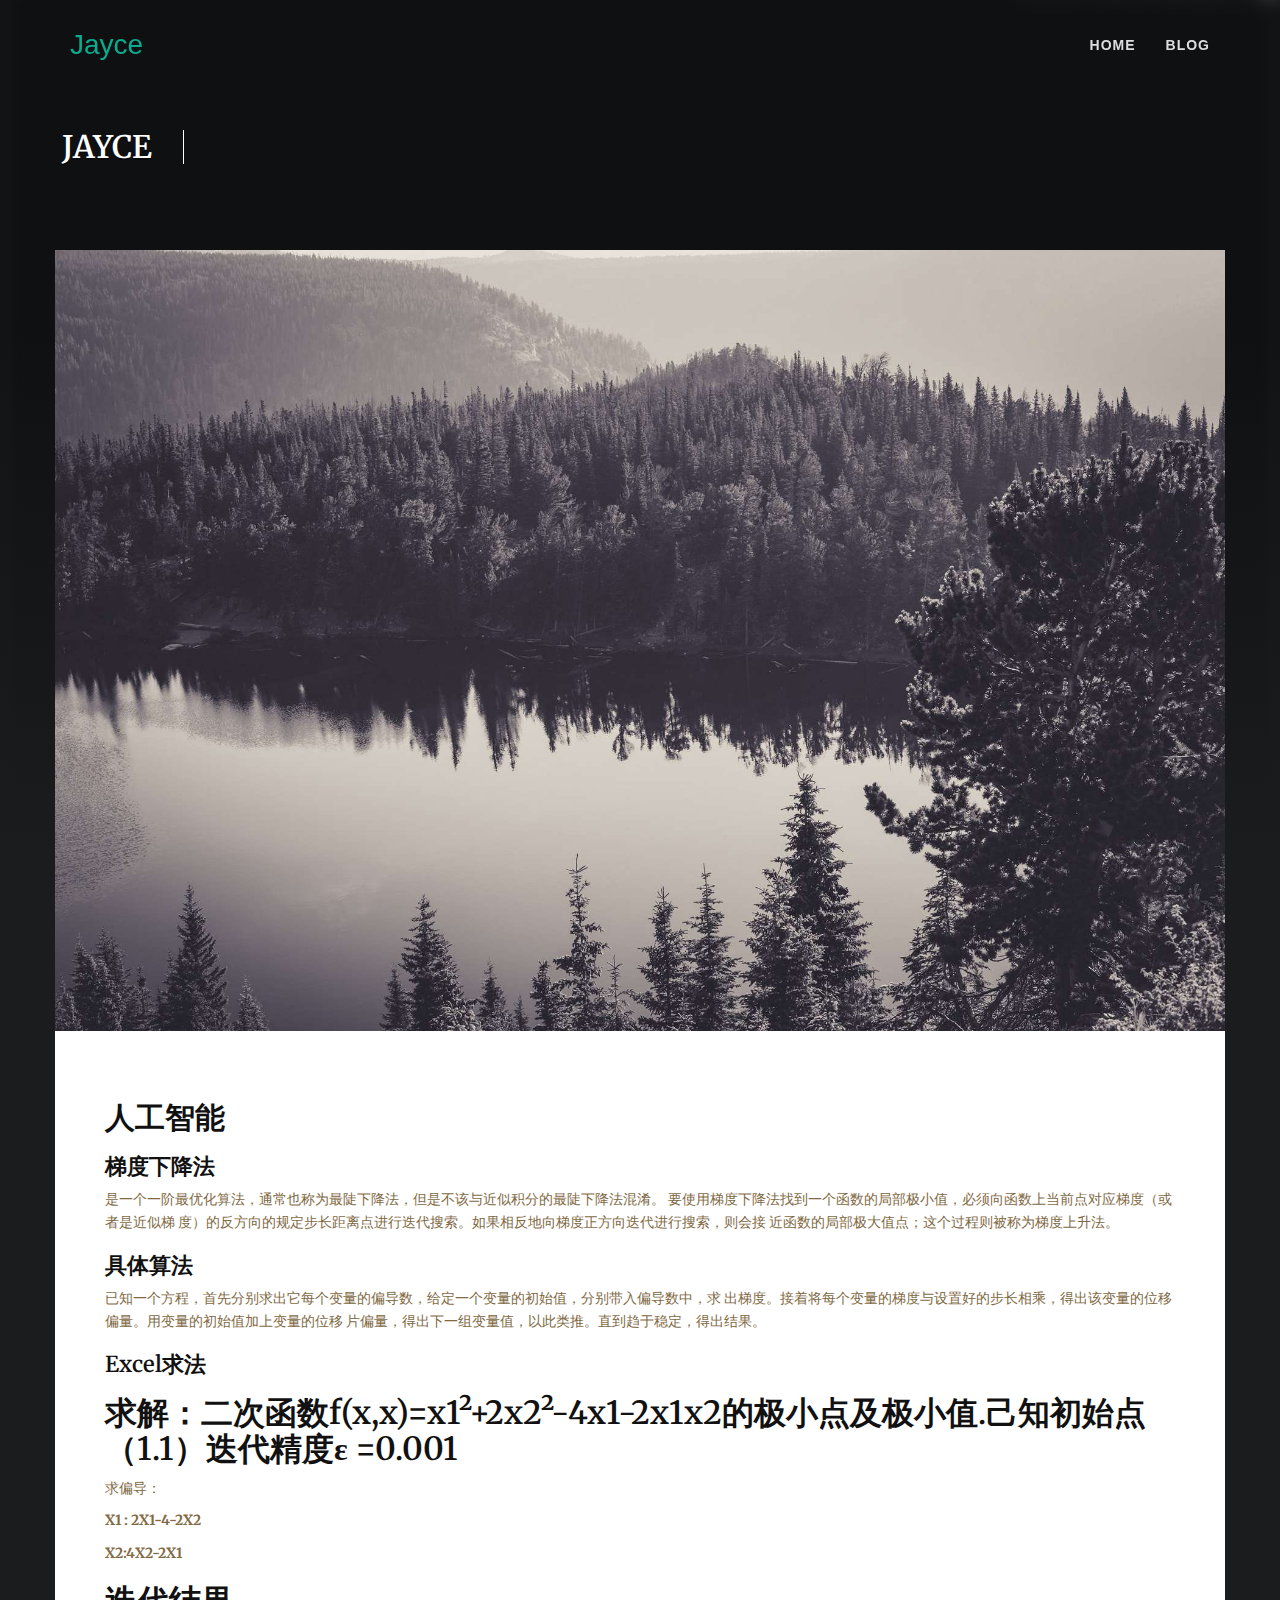
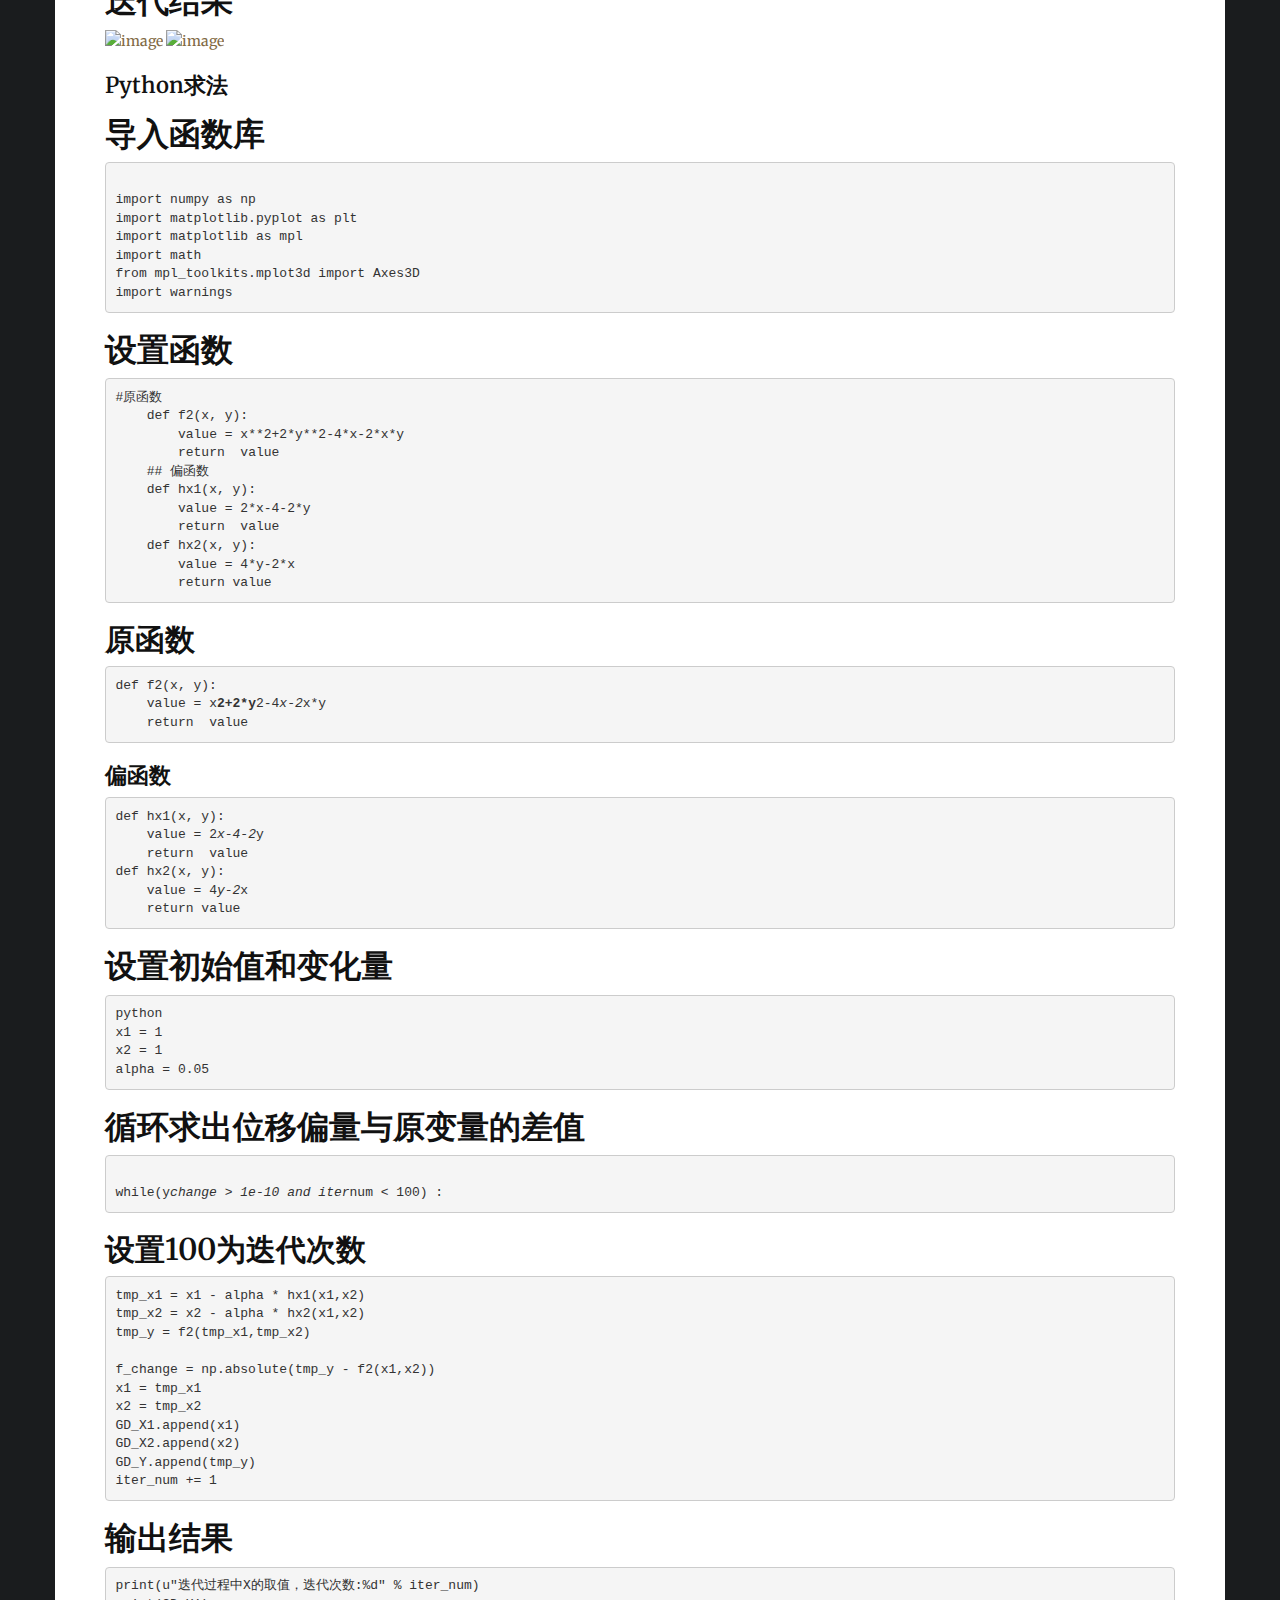
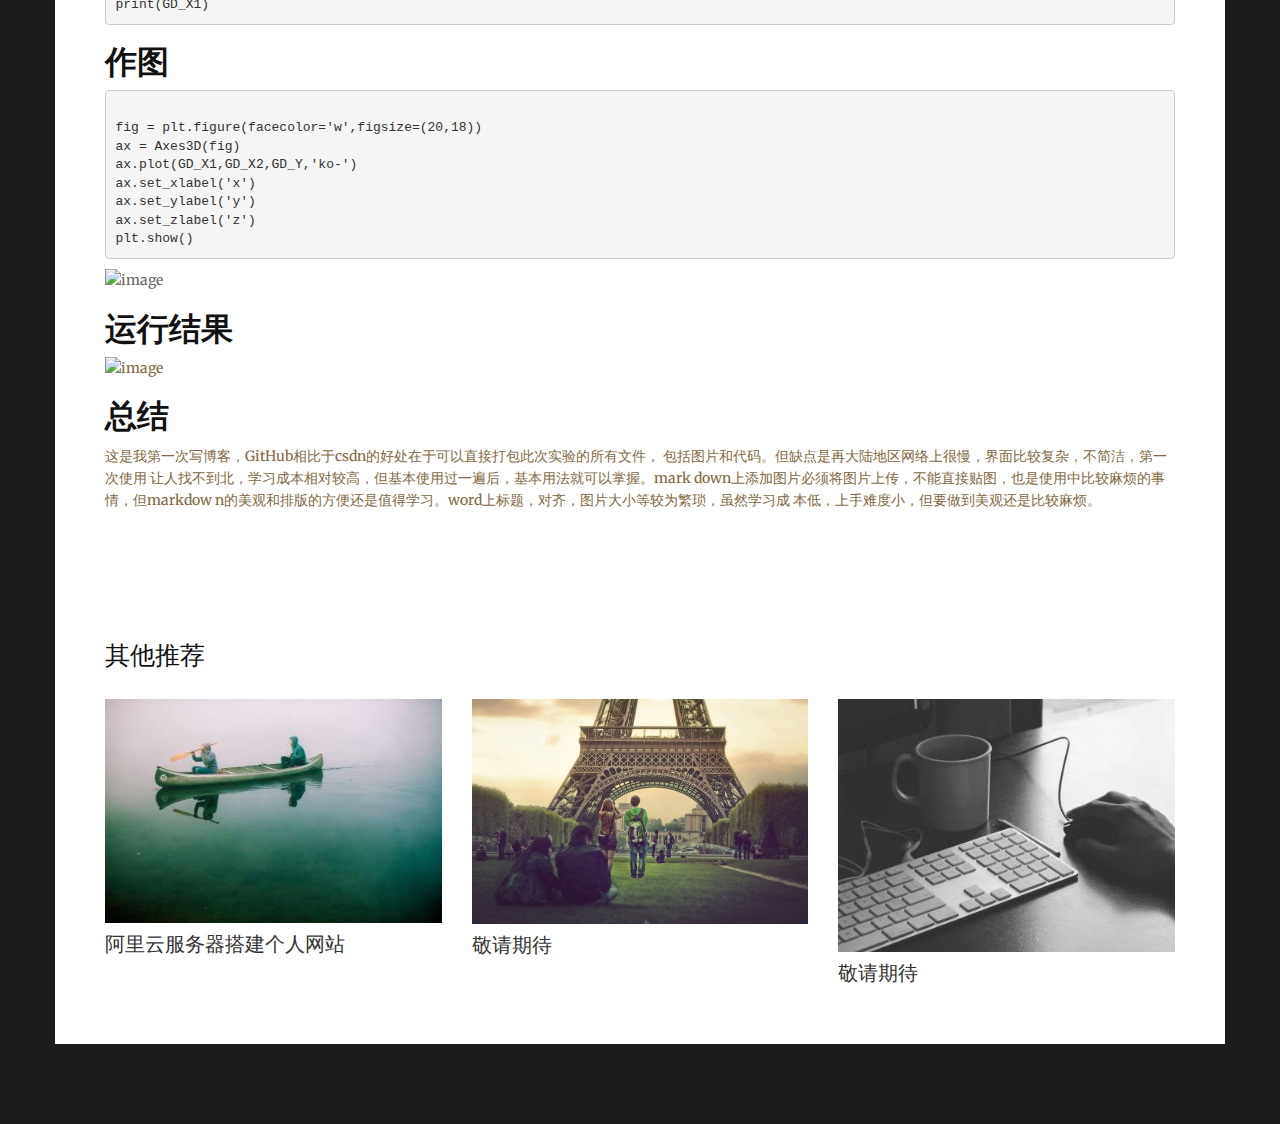
==== AIweek6.html @ 43f6f94f "web" ====
<html>
<head>
  <!-- META DATA -->
	<meta charset="utf-8" />
    <meta http-equiv="X-UA-Compatible" content="IE=edge" />
    <meta name="viewport" content="width=device-width, initial-scale=1" />
    <meta name="description" content="Free Bootstrap Themes by HTML5XCSS3 dot com - Free Responsive Html5 Templates">
    <meta name="author" content="#">

	<title>Jayce</title>
  
	<!-- Bootstrap Core CSS -->
    <link rel="stylesheet" href="css/bootstrap.min.css"  type="text/css">
	
	<!-- Owl Carousel Assets -->
    <link href="owl-carousel/owl.carousel.css" rel="stylesheet">
    <!-- <link href="owl-carousel/owl.theme.css" rel="stylesheet"> -->
	
	<!-- Custom CSS -->
    <link rel="stylesheet" href="css/style.css">
	
	<!-- Custom Fonts -->
    <link rel="stylesheet" href="font-awesome-4.4.0/css/font-awesome.min.css"  type="text/css">
	<link href='http://fonts.googleapis.com/css?family=Asap:400,700' rel='stylesheet' type='text/css'>
	
	<!-- HTML5 Shim and Respond.js IE8 support of HTML5 elements and media queries -->
    <!-- WARNING: Respond.js doesn't work if you view the page via file:// -->
    <!--[if lt IE 9]>
        <script src="js/html5shiv.js"></script>
        <script src="js/respond.min.js"></script>
    <![endif]-->
	
</head>

<body class="sub-page">	
	<!-- /////////////////////////////////////////Navigation -->
    <nav class="navbar navbar-default navbar-fixed-top">
        <div class="container">
            <!-- Brand and toggle get grouped for better mobile display -->
            <div class="navbar-header page-scroll">
                <button type="button" class="navbar-toggle" data-toggle="collapse" data-target="#bs-example-navbar-collapse-1">
                    <span class="sr-only">Toggle navigation</span>
                    <span class="icon-bar"></span>
                    <span class="icon-bar"></span>
                    <span class="icon-bar"></span>
                </button>
                <a class="navbar-brand page-scroll" href="index.html">Jayce</a>
            </div>

            <!-- Collect the nav links, forms, and other content for toggling -->
            <div class="collapse navbar-collapse" id="bs-example-navbar-collapse-1">
                <ul class="nav navbar-nav navbar-right">
                    <li>
                        <a class="page-scroll" href="index.html">Home</a>
                    </li>
					<li>
                        <a class="page-scroll" href="archive.html">Blog</a>
                    </li>
                    <!-- <li>
                        <a class="page-scroll" href="single.html">About</a>
                    </li> -->
                </ul>
            </div>
            <!-- /.navbar-collapse -->
        </div>
        <!-- /.container-fluid -->
    </nav>
	<!-- Navigation -->
	
	<!-- Background Gradients-->
	<div  class="site-gradients">
		<div class="site-gradients-media">
			<figure>
                <img src="Another%20Yosemite%20short%20movie%20project%20%E2%80%93%20Modern_files/PcLGXNjMTdiFVKTrElCl__DSC2245.jpg" 
                alt="PcLGXNjMTdiFVKTrElCl__DSC2245" srcset="https://themedemos.webmandesign.eu/modern/wp-content/uploads/sites/8/2014/11/PcLGXNjMTdiFVKTrElCl__DSC2245.jpg 
                1920w, https://themedemos.webmandesign.eu/modern/wp-content/uploads/sites/8/2014/11/PcLGXNjMTdiFVKTrElCl__DSC2245-420x280.jpg 420w,
                 https://themedemos.webmandesign.eu/modern/wp-content/uploads/sites/8/2014/11/PcLGXNjMTdiFVKTrElCl__DSC2245-744x497.jpg 744w, 
                 https://themedemos.webmandesign.eu/modern/wp-content/uploads/sites/8/2014/11/PcLGXNjMTdiFVKTrElCl__DSC2245-1200x801.jpg 1200w" 
                 sizes="(max-width: 1617px) 100vw, 1617px" height="1080" width="1617">
			</figure>
		</div>
	</div>

	<header class="container">
		<div class="site-branding">
			<h1 class="site-title">
				<a href="index.html">
					<span>Jayce</span>
				</a>
			</h1>
			<!-- <h2 class="site-description">Welcome to Us !</h2> -->
		</div>
		<!-- <div class="social-links">
			<ul class="list-inline">
				<li><a href="#"><i class="fa fa-facebook"></i></a>
				<li><a href="#"><i class="fa fa-twitter"></i></a>
				<li><a href="#"><i class="fa fa-google-plus"></i></a>
				<li><a href="#"><i class="fa fa-vimeo"></i></a>
				<li><a href="#"><i class="fa fa-rss"></i></a>
			</ul>
		</div> -->
	</header>
	
	<!-- /////////////////////////////////////////Content -->
	<div id="page-content" class="single-page">
		<div class="container">
			<div class="row">
				<div id="main-content">
					<article>
						<img src="images/banner1.jpg" />
						<div class="art-content">
							<h1>人工智能</h1>

<h2>梯度下降法</h2>

<p>是一个一阶最优化算法，通常也称为最陡下降法，但是不该与近似积分的最陡下降法混淆。
     要使用梯度下降法找到一个函数的局部极小值，必须向函数上当前点对应梯度（或者是近似梯
     度）的反方向的规定步长距离点进行迭代搜索。如果相反地向梯度正方向迭代进行搜索，则会接
     近函数的局部极大值点；这个过程则被称为梯度上升法。</p>

<h2>具体算法</h2>

<p>已知一个方程，首先分别求出它每个变量的偏导数，给定一个变量的初始值，分别带入偏导数中，求
    出梯度。接着将每个变量的梯度与设置好的步长相乘，得出该变量的位移偏量。用变量的初始值加上变量的位移
    片偏量，得出下一组变量值，以此类推。直到趋于稳定，得出结果。</p>

<h2>Excel求法</h2>

<h3>求解：二次函数f(x,x)=x1²+2x2²-4x1-2x1x2的极小点及极小值.己知初始点（1.1）迭代精度ε =0.001</h3>

<p>求偏导：</p>

<p><strong>X1  :  2X1-4-2X2</strong></p>

<p><strong>X2:4X2-2X1</strong></p>

<h3>迭代结果</h3>

<p><img alt="image" src="E:\OneDrive - mails.cqjtu.edu.cn\AllCode\web\939_mbts_12_berg\blogpic\excel1.png"/>
<img alt="image" src="E:\OneDrive - mails.cqjtu.edu.cn\AllCode\web\939_mbts_12_berg\blogpic\excel2.png"/></p>

<h2>Python求法</h2>

<h3>导入函数库</h3>

<pre><code>
import numpy as np
import matplotlib.pyplot as plt
import matplotlib as mpl
import math
from mpl_toolkits.mplot3d import Axes3D
import warnings
</code></pre>

<h3>设置函数</h3>

<pre><code>#原函数
    def f2(x, y):
        value = x**2+2*y**2-4*x-2*x*y
        return  value
    ## 偏函数
    def hx1(x, y):
        value = 2*x-4-2*y
        return  value
    def hx2(x, y):
        value = 4*y-2*x
        return value</code></pre>

<h1>原函数</h1>

<pre><code>def f2(x, y):
    value = x<strong>2+2*y</strong>2-4<em>x-2</em>x*y
    return  value</code></pre>

<h2>偏函数</h2>

<pre><code>def hx1(x, y):
    value = 2<em>x-4-2</em>y
    return  value
def hx2(x, y):
    value = 4<em>y-2</em>x
    return value
</code></pre>

<h3>设置初始值和变化量</h3>

<pre><code>python
x1 = 1
x2 = 1
alpha = 0.05
</code></pre>

<h3>循环求出位移偏量与原变量的差值</h3>

<pre><code>
while(y<em>change &gt; 1e-10 and iter</em>num &lt; 100) :
</code></pre>

<h1>设置100为迭代次数</h1>

<pre><code>tmp_x1 = x1 - alpha * hx1(x1,x2)
tmp_x2 = x2 - alpha * hx2(x1,x2)
tmp_y = f2(tmp_x1,tmp_x2)

f_change = np.absolute(tmp_y - f2(x1,x2))
x1 = tmp_x1
x2 = tmp_x2
GD_X1.append(x1)
GD_X2.append(x2)
GD_Y.append(tmp_y)
iter_num += 1</code></pre>


<h3>输出结果</h3>


<pre><code>print(u&quot;迭代过程中X的取值，迭代次数:%d&quot; % iter_num)
print(GD_X1) 
</code></pre>

<h3>作图</h3>

<pre><code>
fig = plt.figure(facecolor=&#39;w&#39;,figsize=(20,18))
ax = Axes3D(fig)
ax.plot(GD_X1,GD_X2,GD_Y,&#39;ko-&#39;)
ax.set_xlabel(&#39;x&#39;)
ax.set_ylabel(&#39;y&#39;)
ax.set_zlabel(&#39;z&#39;)
plt.show()
</code></pre>
<img alt="image" src="E:\OneDrive - mails.cqjtu.edu.cn\AllCode\web\939_mbts_12_berg\blogpic\图.png"/></p>

<h3>运行结果</h3>

<p><img alt="image" src="E:\OneDrive - mails.cqjtu.edu.cn\AllCode\web\939_mbts_12_berg\blogpic\运行结果.png"/></p>

<h3>总结</h3>

<p>这是我第一次写博客，GitHub相比于csdn的好处在于可以直接打包此次实验的所有文件，
    包括图片和代码。但缺点是再大陆地区网络上很慢，界面比较复杂，不简洁，第一次使用
    让人找不到北，学习成本相对较高，但基本使用过一遍后，基本用法就可以掌握。mark
    down上添加图片必须将图片上传，不能直接贴图，也是使用中比较麻烦的事情，但markdow
    n的美观和排版的方便还是值得学习。word上标题，对齐，图片大小等较为繁琐，虽然学习成
    本低，上手难度小，但要做到美观还是比较麻烦。</p>
						</div>
					</article>

					<div class="widget wid-related">
						<div class="heading"><h4>其他推荐</h4></div>
						<div class="content">
							<div class="row">
								<div class="col-md-4">
									<div class="wrap-col">
										<a href="#"><img src="images/3.jpg" /></a>
										<h4><a href="Aliyun.html">阿里云服务器搭建个人网站</a></h4>
									</div>
								</div>
								<div class="col-md-4">
									<div class="wrap-col">
										<a href="#"><img src="images/8.jpg" /></a>
										<h4><a href="#">敬请期待</a></h4>
									</div>
								</div>
								<div class="col-md-4">
									<div class="wrap-col">
										<a href="#"><img src="images/6.jpg" /></a>
										<h4><a href="#">敬请期待</a></h4>
									</div>
								</div>
							</div>
						</div>
					</div>
				</div>
			</div>
		</div>
		
	</div>


	<!-- jQuery -->
	<script type="text/javascript" src="js/jquery-2.1.1.js"></script>
	<script type="text/javascript" src="js/bootstrap.min.js"></script>
	
	<!-- Custom Theme JavaScript -->
	<script src="js/agency.js"></script>

	<!-- Plugin JavaScript -->
	<script src="js/jquery.easing.min.js"></script>
	<script src="js/classie.js"></script>
	<script src="js/cbpAnimatedHeader.js"></script>
	
</body>
</html>
---- css/style.css ----
/* ==== Google font ==== */
@import url(https://fonts.googleapis.com/css?family=Merriweather);
@import url(https://fonts.googleapis.com/css?family=Open+Sans);

/* ---------------------------------------------------------------------------- */
/* ------------------------------------Html-Body------------------------------- */
/* ---------------------------------------------------------------------------- */
body {font-family: 'Merriweather', serif;color: #666;background: #1A1C1E;font-size: 14px;line-height: 1.6em;font-weight: 400;position: relative;}
html, body {width:100%; padding:0; margin:0;}

::-moz-selection{background:#000;color:#fff;text-shadow:none}
::selection{background:#000;color:#fff;text-shadow:none}
/* ---------------------------------------------------------------------------- */
/* ---------------------------------------------------------------------------- */
/* ---------------------------------------------------------------------------- */
html { -webkit-text-size-adjust: none;}
.video embed,.video object,.video iframe { width: 100%;  height: auto;}
img{max-width:100%;	height: auto;width: auto\9; /* ie8 */}
figure { margin: 0; }

h1 {font-size: 38px;}
h2 {font-size: 36px;}
h3 {font-size: 32px;}
h4 {font-size: 28px;}
h5 {font-size: 24px;}
h6 {font-size: 20px;}

h1,h2,h3,h4,h5,h6 {font-weight: 600;color: #111;}

p { color:#816943;}

a {
   color: #333;
   -webkit-transition: all .2s ease-in-out;
   -moz-transition: all .2s ease-in-out;
   transition: all .2s ease-in-out;
}

a:hover,
a:focus {text-decoration: underline;color: #333;}

input:not([type]), input[type="color"], input[type="email"], input[type="number"], input[type="password"], input[type="tel"], input[type="url"], input[type="text"], input[type="search"], textarea, .form-control, select {
    border: 2px solid #E7E7E7;
    border-radius: 0 0 0 0;
    box-shadow: none;
    color: #999999;
    display: block;
    font-size: 14px;
    font-weight: normal;
    height: 40px;
    line-height: 1.2;
    margin: 10px 0;
    outline: medium none;
    padding: 5px 10px 0;
    transition: border-color 0.2s ease-in-out 0s, color 0.2s ease-in-out 0s;
    width: 100%;
	background-color: transparent;
    border: 2px solid #444444;
}

.f-right{float: right;}
.f-left{float: left;}
.t-center{text-align: center; margin: 0 auto;}
.t-right{text-align: right;}
.t-left{text-align: left;}

.post{}
.post:after, .post:before, article:after, article:before, section:after, section:before{clear: both; content: '\0020'; display: block; visibility: hidden; width: 0; height: 0;}

.clear{content: "\0020"; display: block; height: 0; clear: both; visibility: hidden; }
.clearfix:after, .clearfix:before{clear: both; content: '\0020'; display: block; visibility: hidden; width: 0; height: 0;}
.copyrights{
	text-indent:-9999px;
	height:0;
	line-height:0;
	font-size:0;
	overflow:hidden;
}
.no-gutter > [class*=col-] {
    padding-right: 0;
    padding-left: 0;
}

.text-primary {
    color: #0AAC8E;
}

hr{max-width: 50px;
    border-color: #0AAC8E;
    border-width: 5px;}

/* ---------------------------------------------------------------------------- */
/* ----------------------------------Navbar------------------------------------ */
/* ---------------------------------------------------------------------------- */
.navbar-default .navbar-nav > .active > a, .navbar-default .navbar-nav > .active > a:hover, .navbar-default .navbar-nav > .active > a:focus{background: none;}
.navbar-default {border-color: transparent;background-color: #222;}
.navbar-default .navbar-brand {font-family: Helvetica,Arial,cursive;color: #0AAC8E;}
.navbar-default .navbar-brand:hover,
.navbar-default .navbar-brand:focus,
.navbar-default .navbar-brand:active,
.navbar-default .navbar-brand.active {color: #fec503;}

.navbar-default .navbar-collapse {border-color: rgba(255,255,255,.02);}

.navbar-default .navbar-toggle {border: none;background-color: #0AAC8E;}
.navbar-default .navbar-toggle span.icon-bar{background-color: #fff;}
.navbar-default .navbar-toggle:hover,
.navbar-default .navbar-toggle:focus {background-color: #0AAC8E;}

.navbar-default .nav li a {text-transform: uppercase;font-family: Helvetica,Arial,sans-serif;font-weight: bold;letter-spacing: 1px;color: #ddd;}
.navbar-default .nav li a:hover,
.navbar-default .nav li a:focus {outline: 0;color: #fff;}

.navbar-default .navbar-nav>.active>a {border-radius: 0;color: #ddd;background: none;}
.navbar-default .navbar-nav>.active>a:hover,
.navbar-default .navbar-nav>.active>a:focus {}

@media(min-width:768px) {
    .navbar-default {
        padding: 20px 0;
        border: 0;
        background-color: transparent;
        -webkit-transition: padding .3s;
        -moz-transition: padding .3s;
        transition: padding .3s;
    }

    .navbar-default .navbar-brand {
        font-size: 2em;
        -webkit-transition: all .3s;
        -moz-transition: all .3s;
        transition: all .3s;
    }
    .navbar-default.navbar-shrink {
        padding: 0;
        background-color: rgba(0, 0, 0, 0.9);
    }
	
	.navbar-default.navbar-shrink .nav li a{color: #ddd;}
	.navbar-default.navbar-shrink .nav li a:hover,
	.navbar-default.navbar-shrink .nav li a:focus
	{color: #fff;}
	
    .navbar-default.navbar-shrink .navbar-brand {
        font-size: 1.5em;
    }
}

/* Carousel Styles */
.carousel-inner {position: relative;z-index: -1;}
.carousel-inner::before{background: rgba(0, 0, 0, 0.6) linear-gradient(transparent, #1a1c1e) repeat scroll 0 0;bottom: 0;content: "";display: block;height: 100%;left: 0;position: absolute;width: 100%;z-index: 10;}
.carousel-inner img {width: 100%;}

.carousel-control {width: 0;}
.carousel-control.left,
.carousel-control.right {opacity: 1;filter: alpha(opacity=100);background-image: none;background-repeat: no-repeat;text-shadow: none;}
.carousel-control .glyphicon-chevron-left, 
.carousel-control .glyphicon-chevron-right, 
.carousel-control .icon-prev, 
.carousel-control .icon-next {position: absolute;top: 45%;z-index: 5;display: inline-block;}
.carousel-control .glyphicon-chevron-left,
.carousel-control .icon-prev {left: 30px;}
.carousel-control .glyphicon-chevron-right,
.carousel-control .icon-next {right: 30px;}
.carousel-control.left span:hover,
.carousel-control.right span:hover {opacity: .7;filter: alpha(opacity=70);}


.carousel-inner > .item {margin-left:0;margin-top:0;margin-bottom:0;padding-left: 0;width: 100%;height: auto;}
.carousel-inner > .item > img,
.carousel-inner > .item > a > img {display: block;max-width: 100%;height: auto;margin-left:0;padding-left: 0;}

/* Carousel Header Styles */
.header-text {position: absolute;top: 25%;left: 8%;right: auto;width: 85%;color: #fff;z-index: 9999;border-bottom: 2px solid #fff;padding-bottom: 60px;}
.header-text h1{margin-top: 0;margin-bottom: 0;text-transform: uppercase;font-weight: 700;color: #fff;font-size: 65px;}
.header-text hr{margin: 30px auto;}
.header-text p{ margin-bottom: 50px;font-size: 18px;font-weight: 300;color: rgba(255,255,255,.7);}
.header-text .btn-primary{background-color: #0AAC8E;border:none;padding: 10px 20px;}


/* ---------------------------------------------------------------------------- */
/* ----------------------------------Header------------------------------------ */
/* ---------------------------------------------------------------------------- */	
.sub-page header{min-height: 250px;padding: 130px 7px 0;}
.index-page header{margin-top: -220px;margin-bottom: 250px;}
@media(max-width:767px){
	.index-page header{margin-top: 130px;margin-bottom: 0px;}
}
.site-branding {
    display: inline-block;
    float: left;
    margin: 0;
}
h2.site-description {
    margin: 7px;
    padding-left: 1.2em;
	font-size: 14px;
	font-weight: 300;
}
.site-title, .site-description {
    display: inline-block;
    margin: 0;
    vertical-align: top;
	text-shadow: 0 2px 0 rgba(0, 0, 0, 0.4);
	color: #fff;
}
h1.site-title{font-size: 31px;text-transform: uppercase;color: #fff;border-right: 1px solid #fff;padding-right: 1em;}
h1.site-title a{color: #fff;margin: 0;}
h1.site-title a:hover {text-decoration: none;}

.social-links{float: right;}
.social-links i.fa{color: #fff;text-shadow: 0 2px 0 rgba(0, 0, 0, 0.4);font-size: 27px;margin: 0 4px;}

/* ---------------------------------------------------------------------------- */
/* ---------------------------------Content------------------------------------ */
/* ---------------------------------------------------------------------------- */	
#page-content{}

/* ---HomePage--- */
.index-page .box-content {padding: 100px 0;}
.index-page .box-content.box-1 {margin-top: -300px;}
@media(max-width:767px){
	.index-page .box-content.box-1 {margin-top: 0;}
}
.box-content.box-1 .box-item{background-color: #fff;margin: 0 auto 30px;max-width: 500px;}
.box-content.box-1 .box-item:hover img{opacity: 0.9;} 
.box-content.box-1 .box-item .content{padding: 10px 30px 30px;} 
.box-content.box-1 .box-item img {width: 100%;}
.box-content.box-1 .box-item a{color: #0aac8e;font-weight: bold;}
.box-content.box-1 .box-item .content h3{font-weight: 500;color: #333;font-size: 24px;margin-bottom: 20px;} 
.box-content.box-1 .box-item .content span{color: #bbb;font-size: 15px;}

/* ----------------- */
/* ---MainContent--- */
#main-content {margin: 0 0 80px;background: #fff;}
@media(max-width:767px){
}

article{}
article:after, article:before{clear: both; content: '\0020'; display: block; visibility: hidden; width: 0; height: 0;}
article .info {margin: 5px 0 10px 0;}
article .info span{display: block;}
article .info a{color: #17B3E8;text-decoration: none;}
article .info a:hover {color:#000;}
article h1 {font-size: 30px;}
article h2 {font-size: 22px;}
article img{width:auto;}
article .art-content{padding: 50px;}

/* ----------------- */
/* -----SideBar----- */
#sidebar{}

.widget{padding: 50px;}
.widget:after, .widget:before{clear: both; content: '\0020'; display: block; visibility: hidden; width: 0; height: 0;}
.widget ul li{list-style:none;}
.widget .heading { margin: 20px 0;}
.widget .heading h4 {font-size: 25px;}
.widget .content {margin-top:30px;}

.wid-related {}
.wid-related h4{font-weight: 500;font-size: 20px;}

/* ---------------------------------------------------------------------------- */
/* ----------------------------------Footer------------------------------------ */
/* ---------------------------------------------------------------------------- */
footer{color: #444;font-size: 13px;}
footer ul {padding: 0;margin-top: 10px;}
footer ul li{list-style: none;}
footer a {color: #444;}
footer a:hover {color: #fff;text-decoration: underline;}	

footer .col-footer{margin: 20px 0 30px;}

footer .wrap-footer{padding:50px 0; background-color:#EAECEE;}
footer .bottom-footer{background-color: #EAECEE;color: #fff;text-align: center;padding: 40px 0px 70px;}
footer .bottom-footer a{font-weight: bold;}
footer .bottom-footer a:hover{color: #444;}
footer ul.social-buttons li a{display: block;width: 35px;height: 35px;border-radius: 100%;font-size: 20px;color: #222;background-color: #fff;transition-duration: 0.4s;}
footer ul.social-buttons li a:hover{background-color: #0aac8e;color: #fff;}
footer ul.social-buttons li a i{margin-top: 7px;}

.footer-title:before {background-color: #0aac8e;content: "";height: 1em;left: 0;margin-top: -0.5em;position: absolute;top: 50%;width: 3px;}
.footer-title {display: block;font-weight: bold;letter-spacing: 1px;margin-top: -5px;padding-left: 13px;position: relative;text-transform: uppercase;font-size: 14px;color: #333;margin-top: 20px;}

.footer-tags a{color: #444; border: 1px solid #444; padding: 4px 10px;line-height: 2.4;font-size: 13px;text-transform: capitalize;}
.footer-tags a:hover{color: #fff;text-decoration: none;background: #0aac8e;border: 1px solid #0aac8e;}

.widget_recent_entries li{
    border-bottom: 1px solid rgba(255, 255, 255, 0.1);
    color: #999999;
    font-size: 11px;
    margin-bottom: 0;
    padding: 15px 0 16px;
    text-transform: uppercase;
}
 .widget_recent_entries li a:before {
    content: "";
    font-family: "FontAwesome";
    left: 0;
    line-height: 1;
    margin-top: -5px;
    position: absolute;
    top: 50%;
}
.widget_recent_entries li a {font-weight:bold;text-transform:uppercase;color: #444;display:inline-block;position:relative;padding-left:14px;letter-spacing:1px;font-size: 10px;}
/* ---------------------------------------------------------------------------- */
/* -------------------------------------Contact-------------------------------- */
/* ---------------------------------------------------------------------------- */
.contact h2{font-size: 34px; font-weight: 500;letter-spacing: 3px;padding-top: 20px ;text-align: center;}

#contact_form {padding:25px;}

#ff label {cursor:pointer;margin:px 0;display:block;font-weight:bold;}
#ff input {display:block;width:100%;color:#000;padding:10px;margin: 5px 0 25px 0;}
#ff textarea {display:block;width:100%;height:200px;background-color:#fff; color:#000;padding:10px;margin: 5px 0 25px 0;}

#ff .sendButton {border: none;cursor:pointer;background-color: #000;-webkit-border-radius:3px;-moz-border-radius:3px;border-radius:3px;;width:100px;color:#ffffff;}
#ff .sendButton:hover {background-color: #333;}

.message{text-align: center;margin: 50px 0;}
.message .wrap{	padding: 50px; background: #ffffff; border: 1px solid #333333;display: inline-block;border-radius: 5px;-webkit-border-radius: 5px;-moz-border-radius: 5px;-khtml-border-radius: 5px;}
.message .back{margin-top: 30px;}

/* ---------------------------------------------------------------------------- */
/* ------------------------------------Button---------------------------------- */
/* ---------------------------------------------------------------------------- */
.btn {
	border-radius: 2px;
	position: relative;
	display: inline-block;
	outline: none;
	color: #fff;
	text-decoration: none;
	text-transform: uppercase;
	letter-spacing: 1px;
	font-weight: 400;	
	text-shadow: 0 0 1px rgba(255,255,255,0.3);
	font-size: 13px;
}
a.btn:focus{outline: 0;}

.btn-skin {padding: 7px 20px;line-height: 26px;font-weight: bold;color: #fff;background-color: #0AAC8E;}

/* ---------------------------------------------------------------------------- */
/* ----------------------------------Background gradients---------------------------------- */
/* ---------------------------------------------------------------------------- */
.site-gradients figure:before { background-color: #000; }
.site-gradients-media:before{
	background: transparent;
	background: -webkit-linear-gradient(       top, rgba(26,28,30, 0) 0%, #1a1c1e 100% );
	background:         linear-gradient( to bottom, rgba(26,28,30, 0) 0%, #1a1c1e 100% );
}
.site-gradients-media{
	position: absolute;
	width: 100%;
	max-width: 100%;
	max-height: 100%; /* the banner will be the height of the screen size due to fixed positioning */
	left: 0;
	top: 0;
	overflow: hidden;
	z-index: -1;
}
.site-gradients-media:before{
	content: '';
	position: absolute;
	display: block;
	width: 100%;
	height: 62%;
	left: 0;
	bottom: 0;
	z-index: 1;
}
.site-gradients figure {
	position: relative;
	z-index: 0;
}
.site-gradients figure:before {
	content: '';
	position: absolute;
	display: block;
	width: 100%;
	height: 100%;
	left: 0;
	top: 0;
	opacity: .4;
	z-index: 1;
}

.site-gradients img {
	position: relative;
	width: 100%;
	height: auto;
	z-index: 0;
}
.site-gradients img {
	top: -20px;
	-webkit-transform: scaleX(-1);
	   -moz-transform: scaleX(-1);
		-ms-transform: scaleX(-1);
			transform: scaleX(-1);
	-webkit-filter: blur(10px) grayscale(100%) contrast(66%);
	   -moz-filter: blur(10px) grayscale(100%) contrast(66%);
		-ms-filter: blur(10px) grayscale(100%) contrast(66%);
			filter: blur(10px) grayscale(100%) contrast(66%);
	filter:progid:DXImageTransform.Microsoft.Blur(PixelRadius='10');
	filter: url('data:image/svg+xml;utf8,<svg xmlns="http://www.w3.org/2000/svg"><filter id="blur-grayscale-contrast"><feGaussianBlur stdDeviation="10" /><feColorMatrix type="matrix" values="0.3333 0.3333 0.3333 0 0 0.3333 0.3333 0.3333 0 0 0.3333 0.3333 0.3333 0 0 0 0 0 1 0" /><feComponentTransfer><feFuncR type="linear" slope=".66" intercept="-(0.5 * .66) + 0.5" /><feFuncG type="linear" slope=".66" intercept="-(0.5 * .66) + 0.5" /><feFuncB type="linear" slope=".66" intercept="-(0.5 * .66) + 0.5" /></feComponentTransfer></filter></svg>#blur-grayscale-contrast'); /* Firefox */
}
/* ---------------------------------------------------------------------------- */
/* --------------------------------Google-Map---------------------------------- */
/* ---------------------------------------------------------------------------- */
.maps iframe{
    pointer-events: none;
}
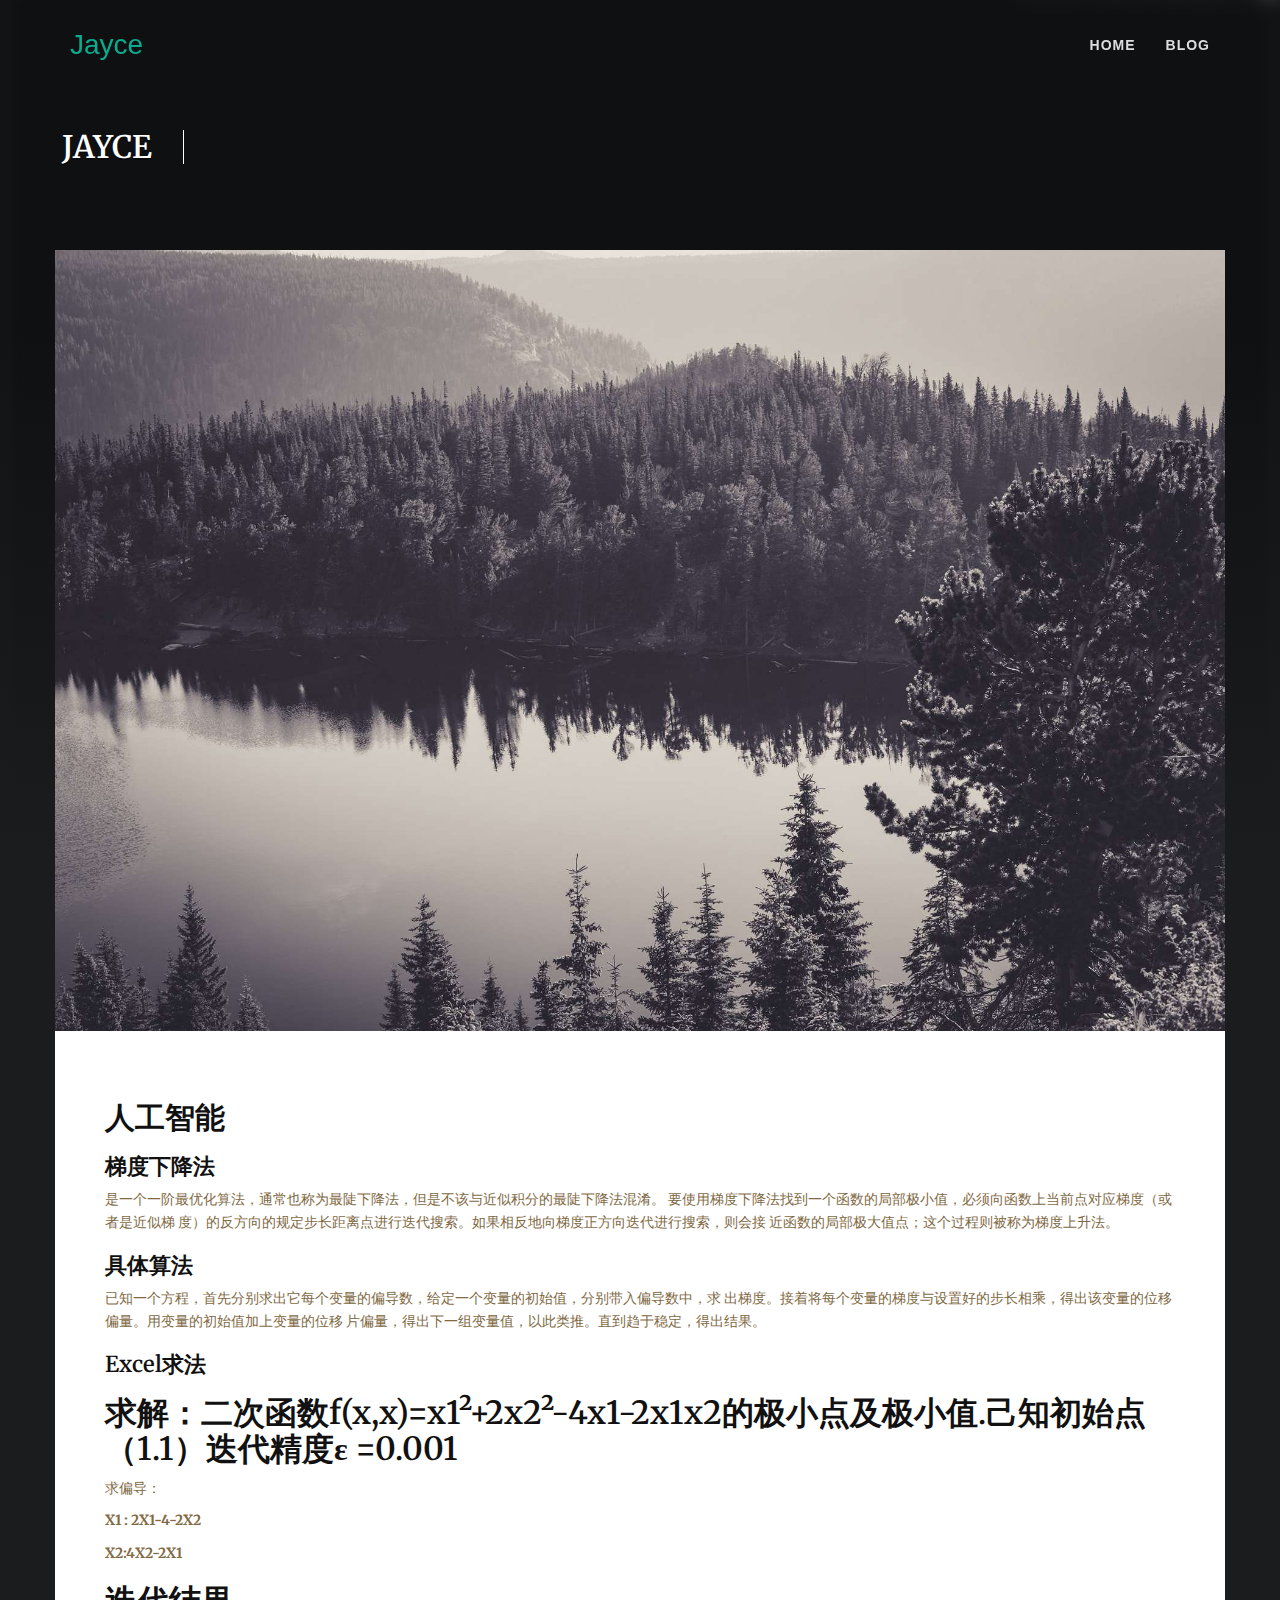
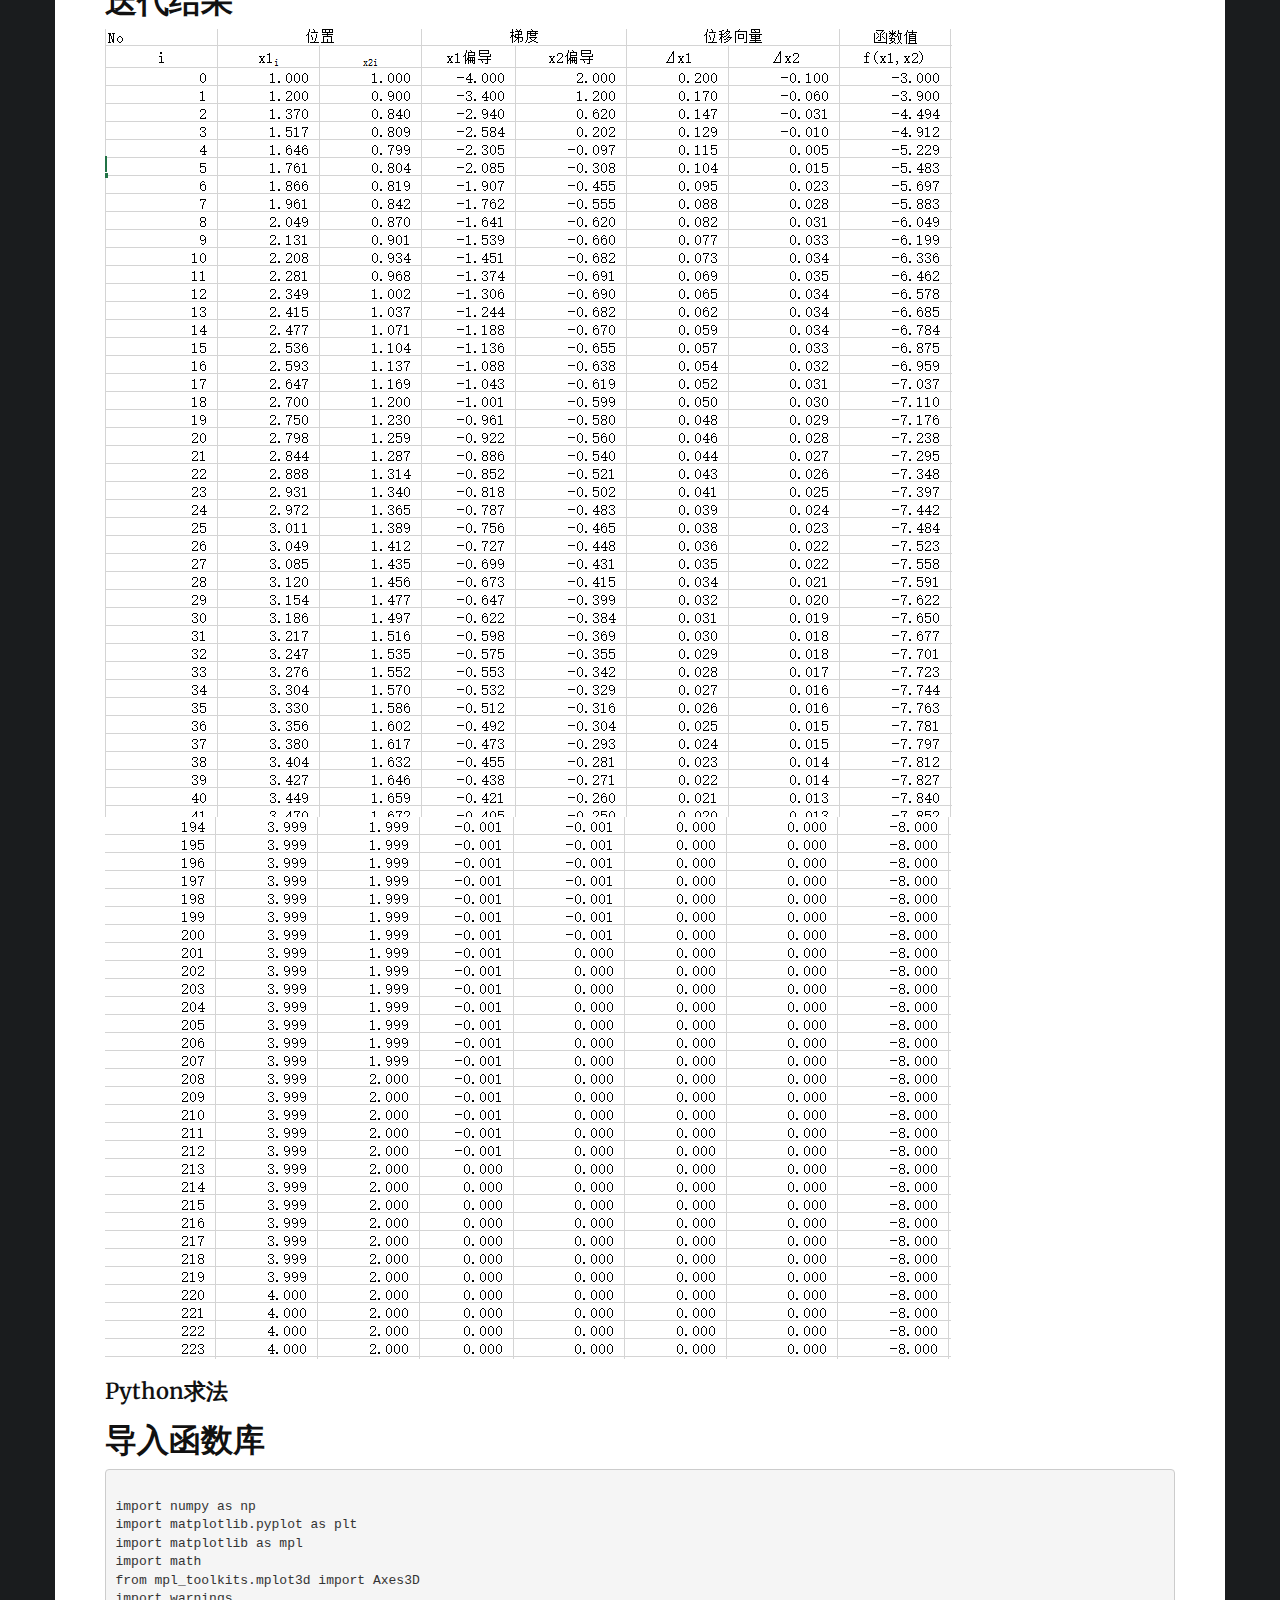
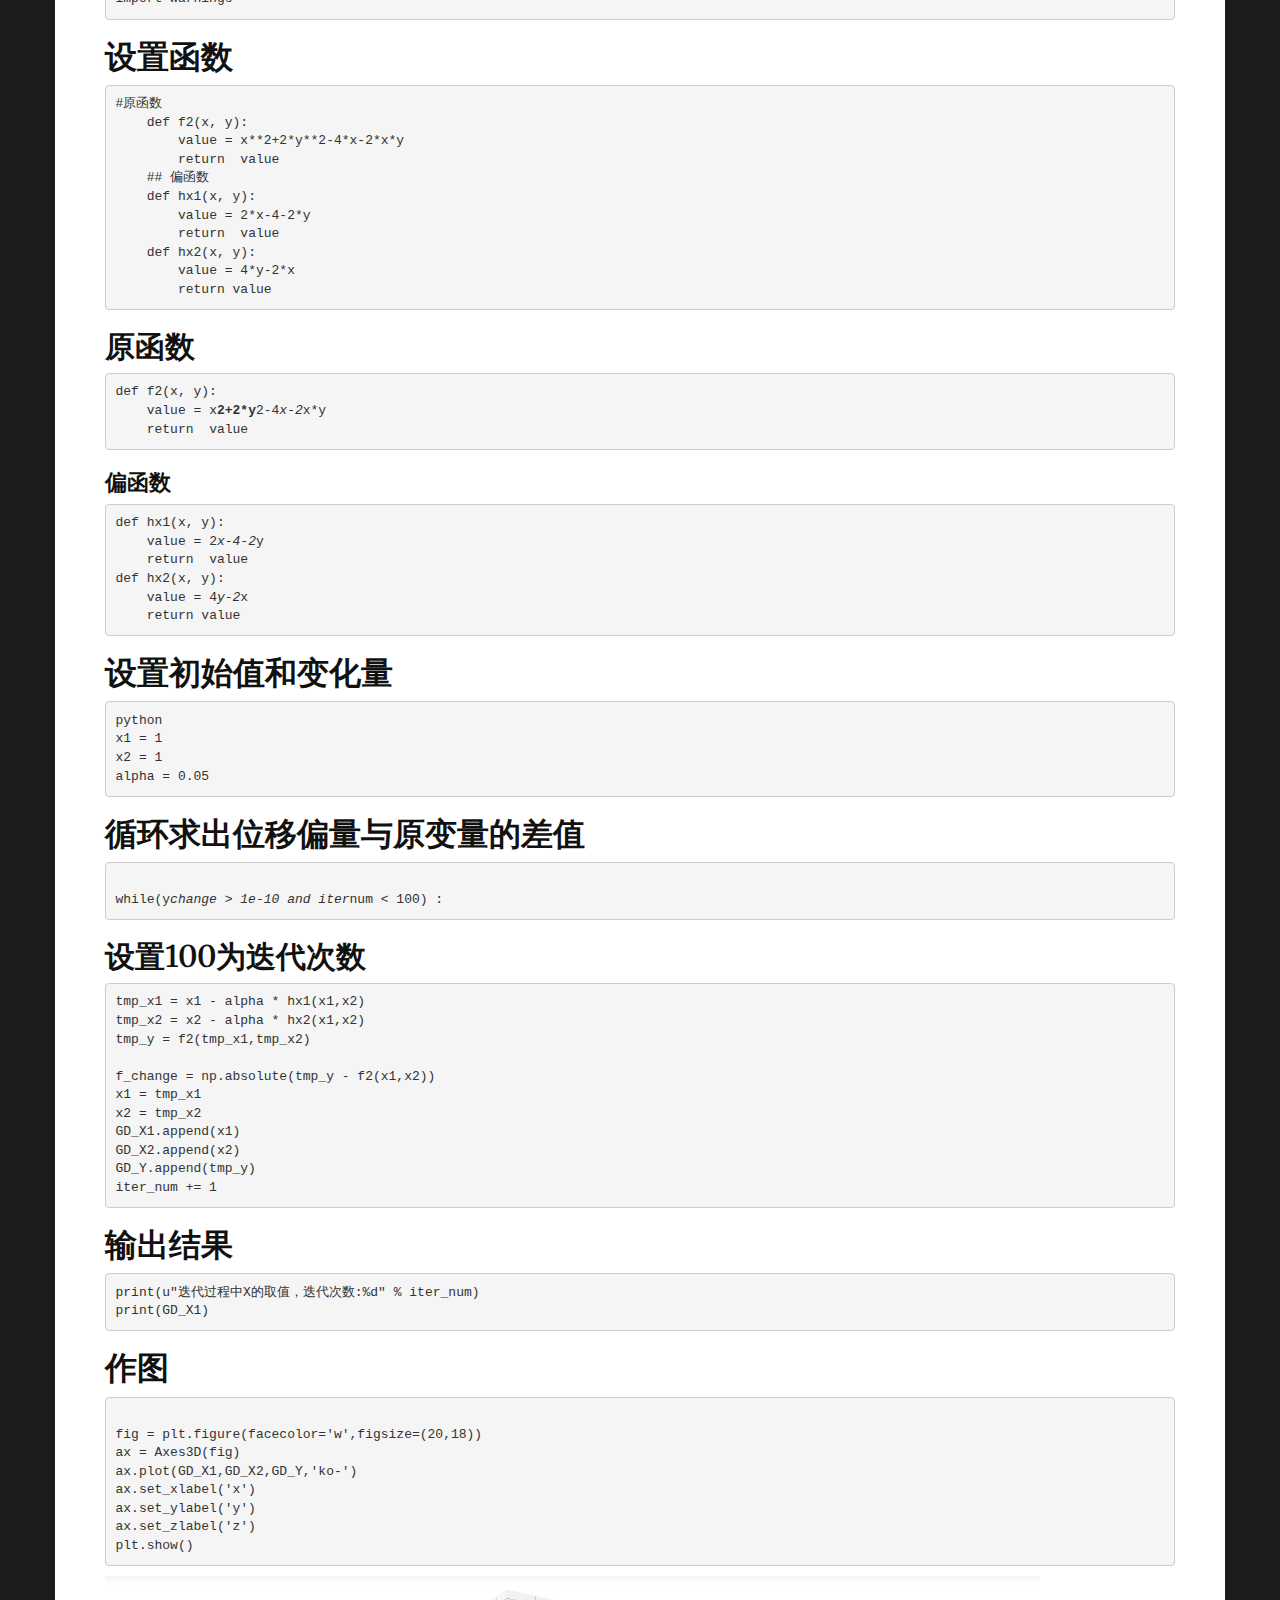
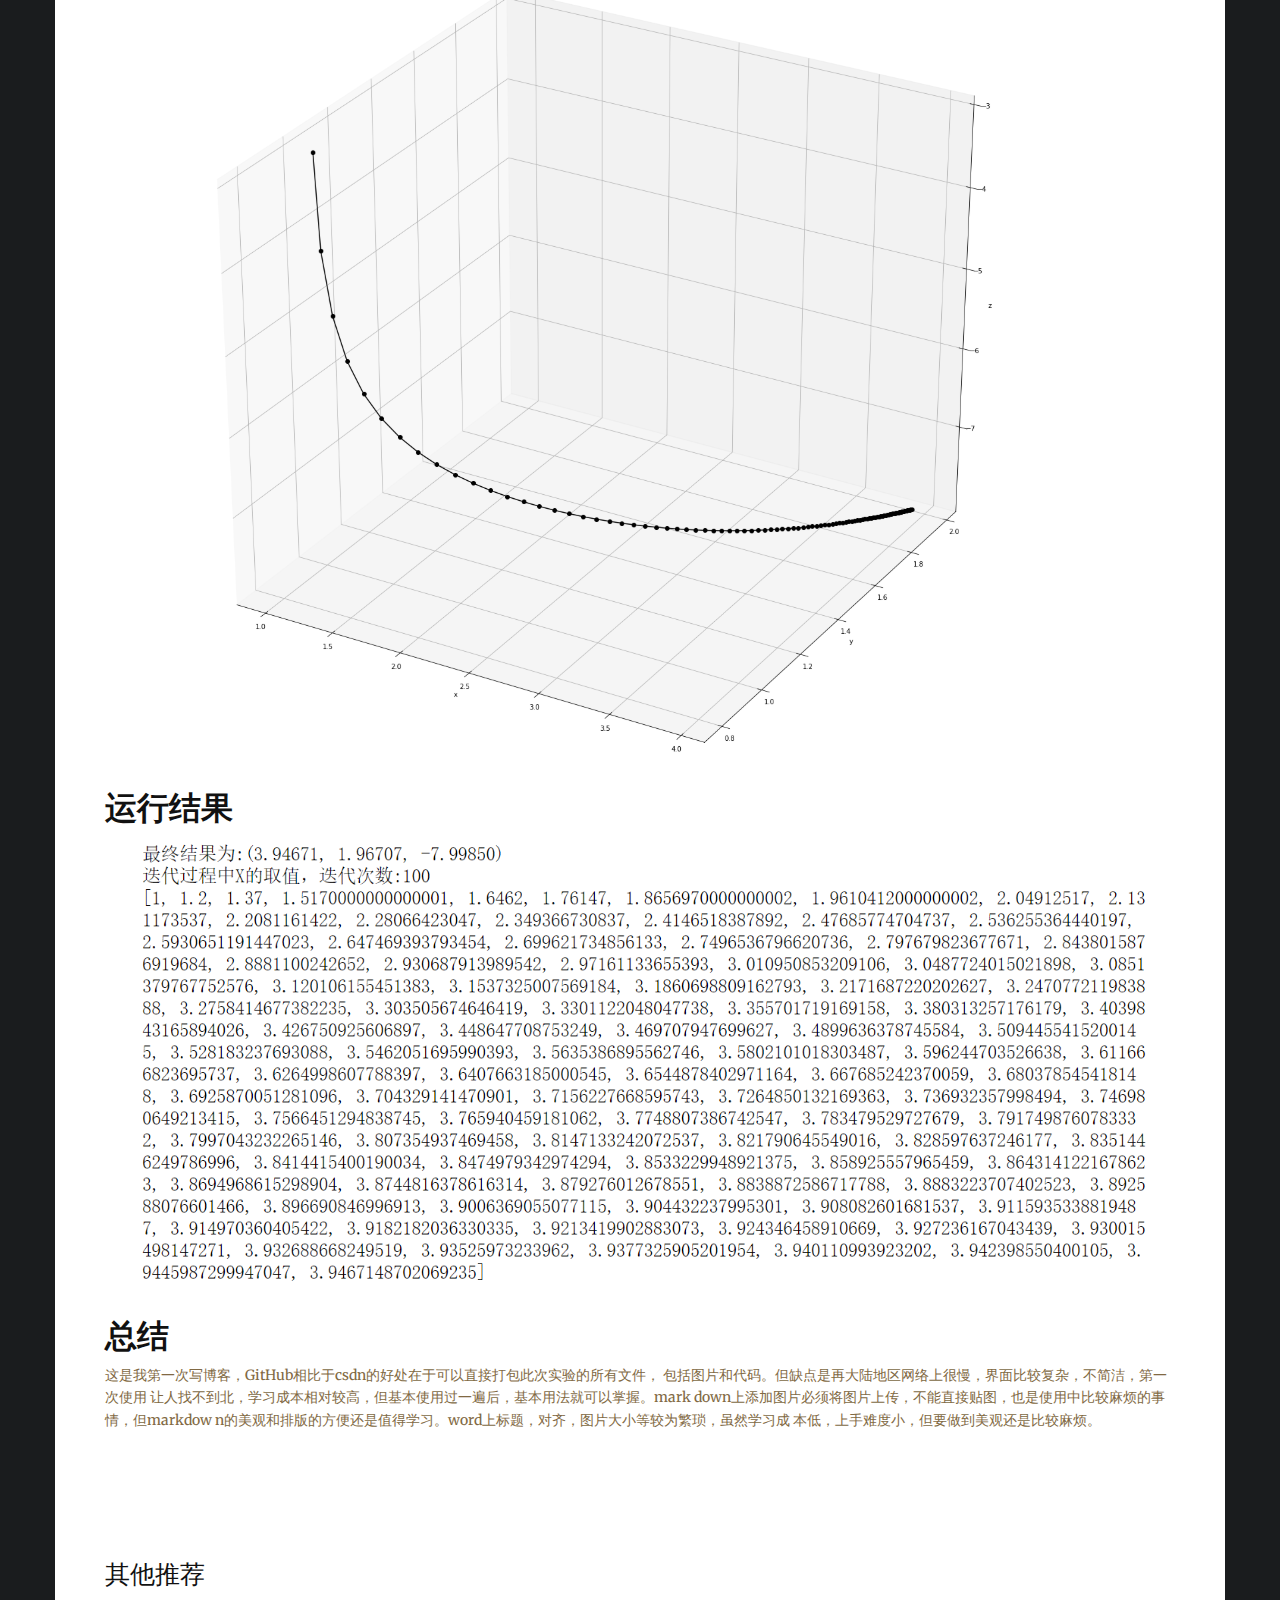
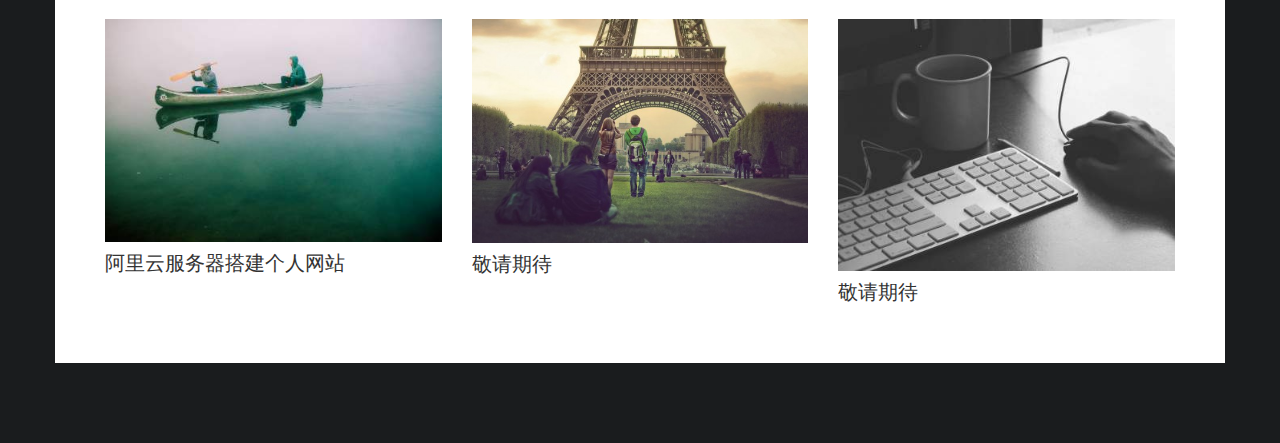
==== commit 3f4e6b79: "web" ====
--- a/AIweek6.html
+++ b/AIweek6.html
@@ -8,6 +8,7 @@
     <meta name="author" content="#">
 
 	<title>Jayce</title>
+	<link rel="shortcut icon" href="icon.png">
   
 	<!-- Bootstrap Core CSS -->
     <link rel="stylesheet" href="css/bootstrap.min.css"  type="text/css">
@@ -136,8 +137,8 @@
 
 <h3>迭代结果</h3>
 
-<p><img alt="image" src="E:\OneDrive - mails.cqjtu.edu.cn\AllCode\web\939_mbts_12_berg\blogpic\excel1.png"/>
-<img alt="image" src="E:\OneDrive - mails.cqjtu.edu.cn\AllCode\web\939_mbts_12_berg\blogpic\excel2.png"/></p>
+<p><img alt="image" src="blogpic/excel1.png"/>
+<img alt="image" src="blogpic/excel2.png"/></p>
 
 <h2>Python求法</h2>
 
@@ -229,11 +230,11 @@
 ax.set_zlabel(&#39;z&#39;)
 plt.show()
 </code></pre>
-<img alt="image" src="E:\OneDrive - mails.cqjtu.edu.cn\AllCode\web\939_mbts_12_berg\blogpic\图.png"/></p>
+<img alt="image" src="blogpic/图.png"/></p>
 
 <h3>运行结果</h3>
 
-<p><img alt="image" src="E:\OneDrive - mails.cqjtu.edu.cn\AllCode\web\939_mbts_12_berg\blogpic\运行结果.png"/></p>
+<p><img alt="image" src="blogpic/运行结果.png"/></p>
 
 <h3>总结</h3>
 
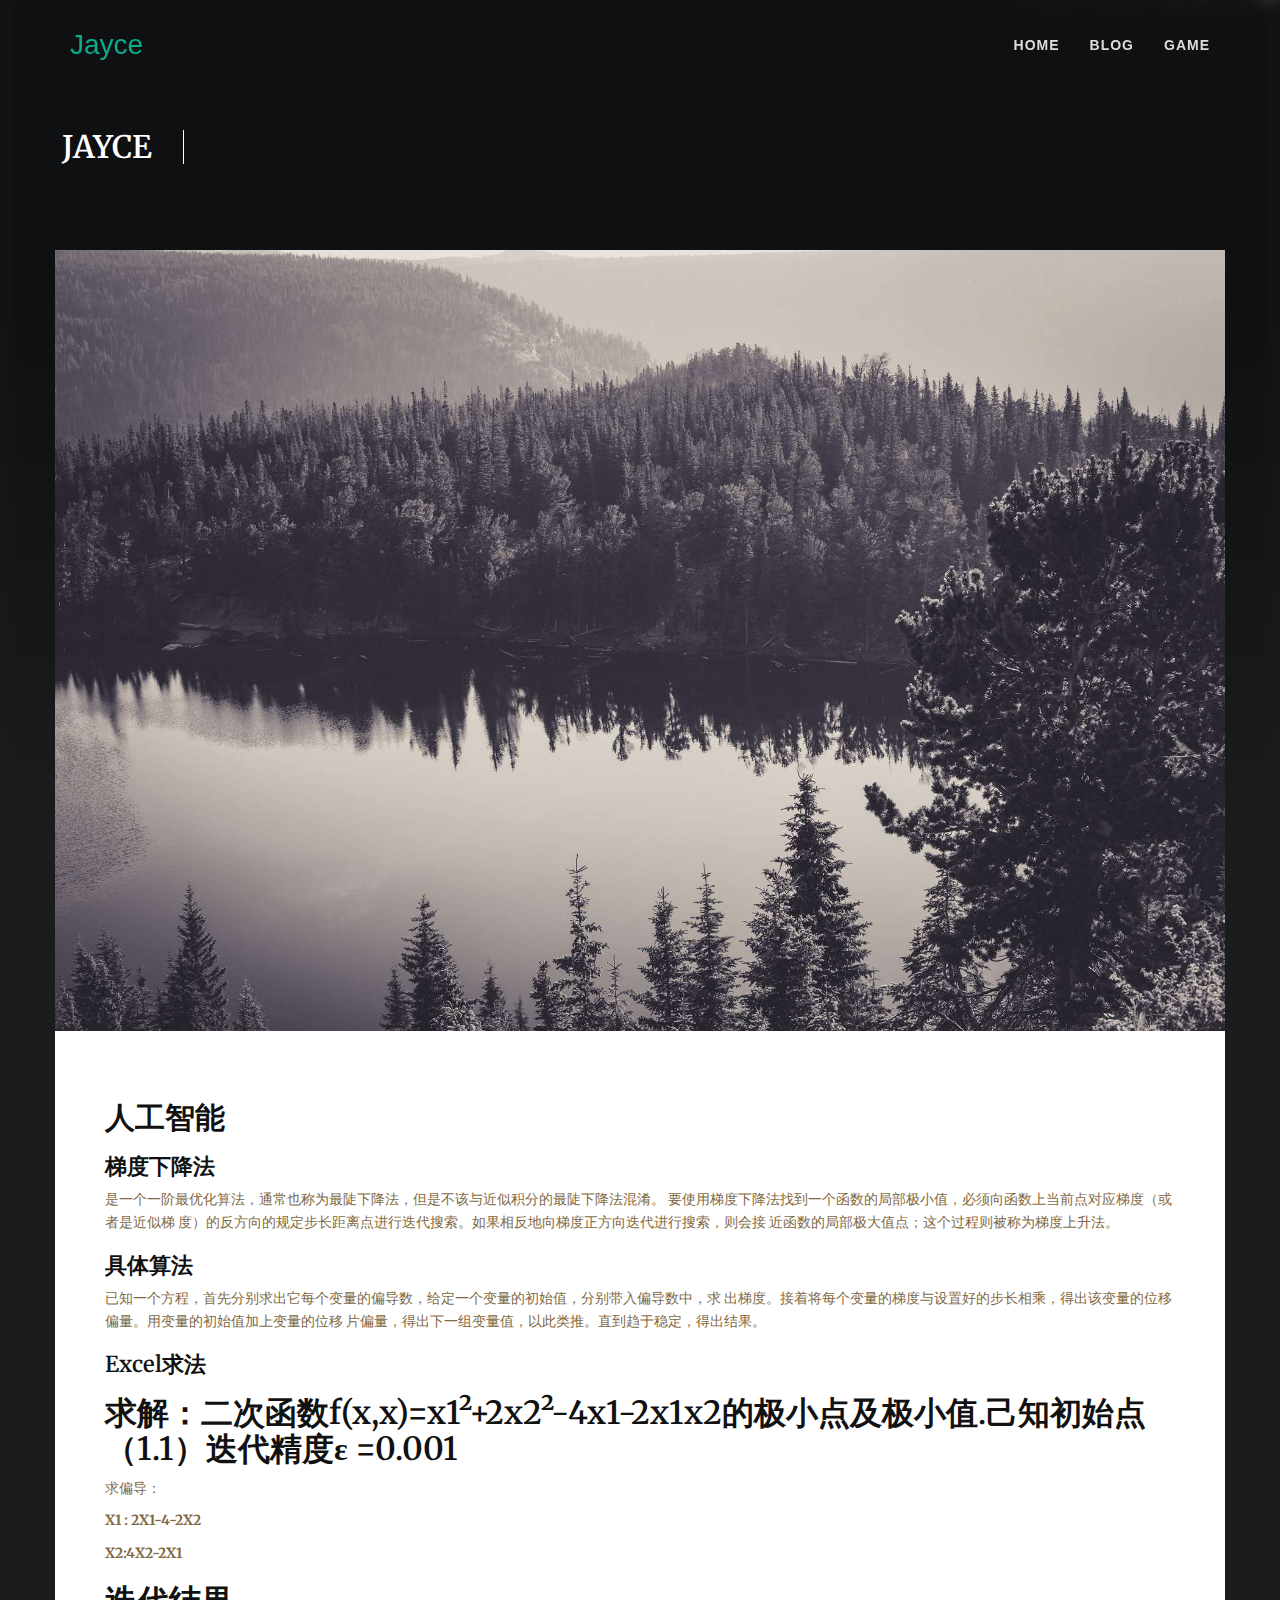
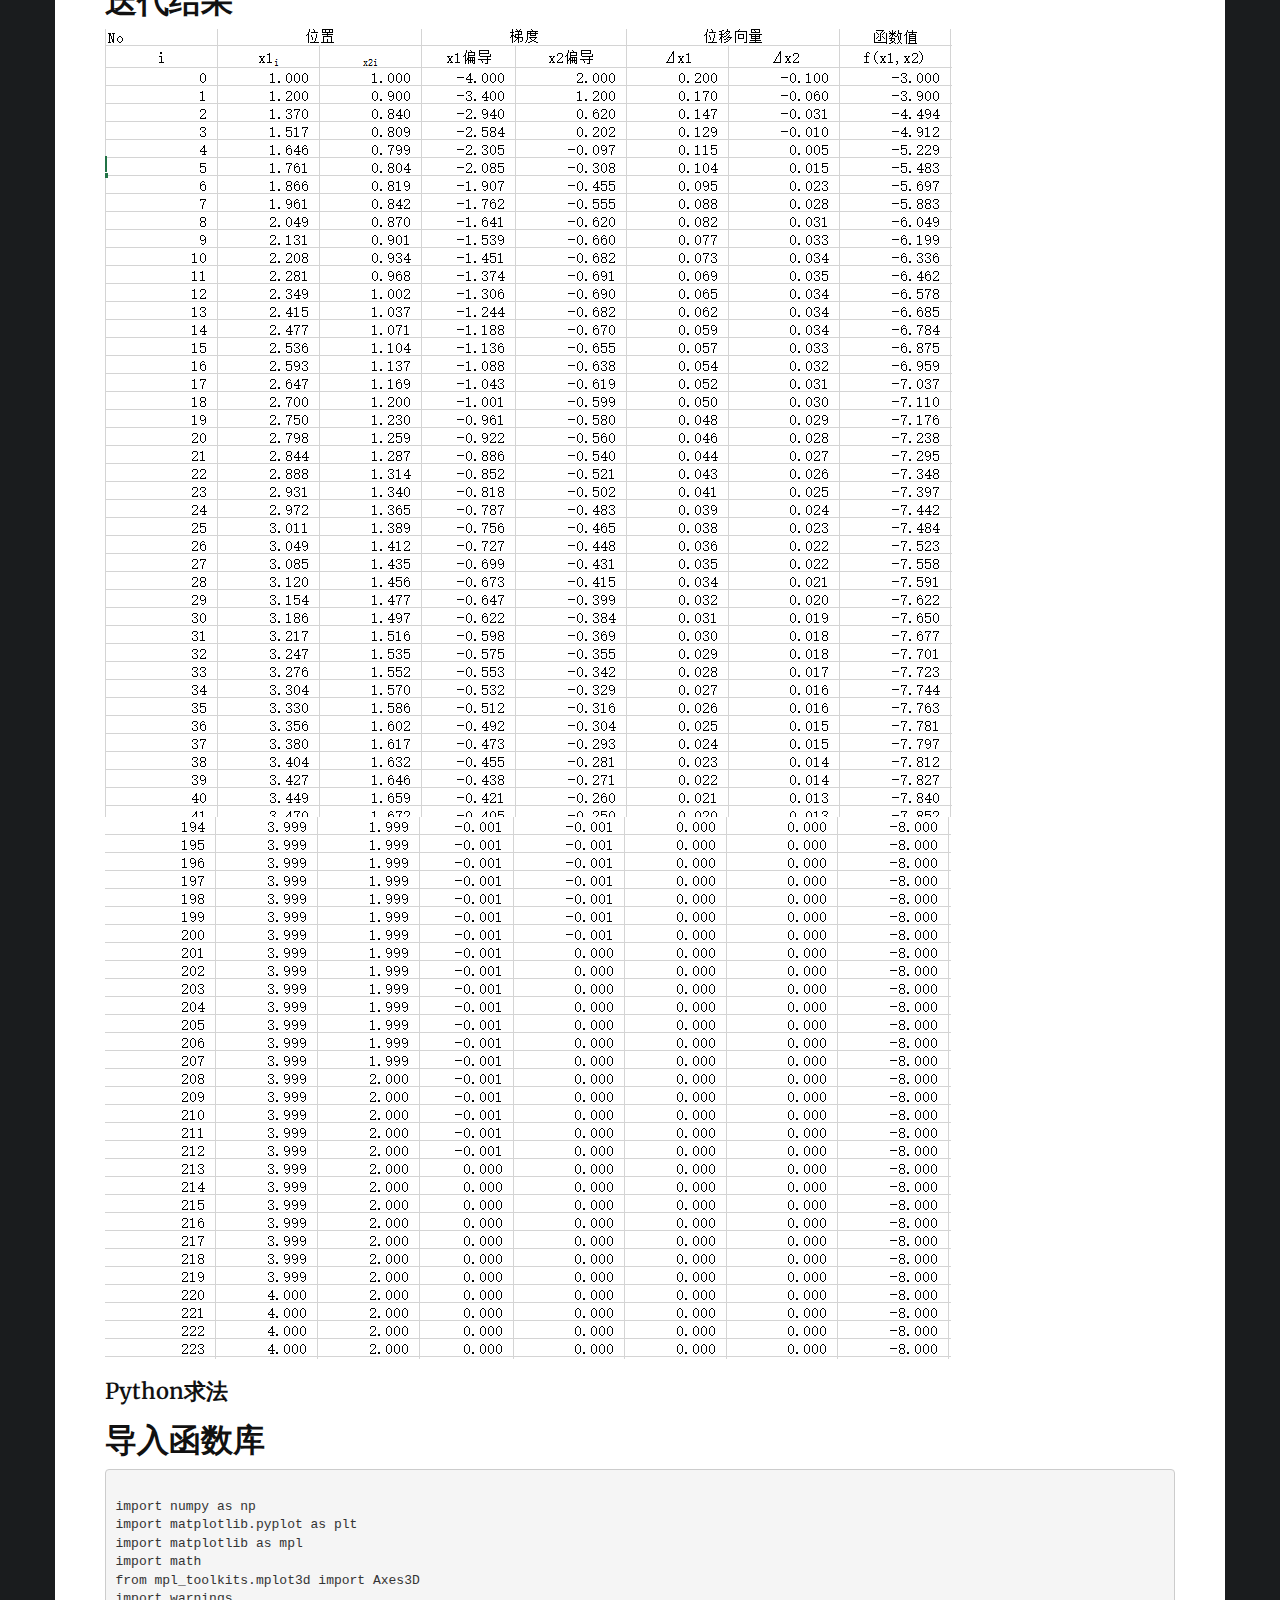
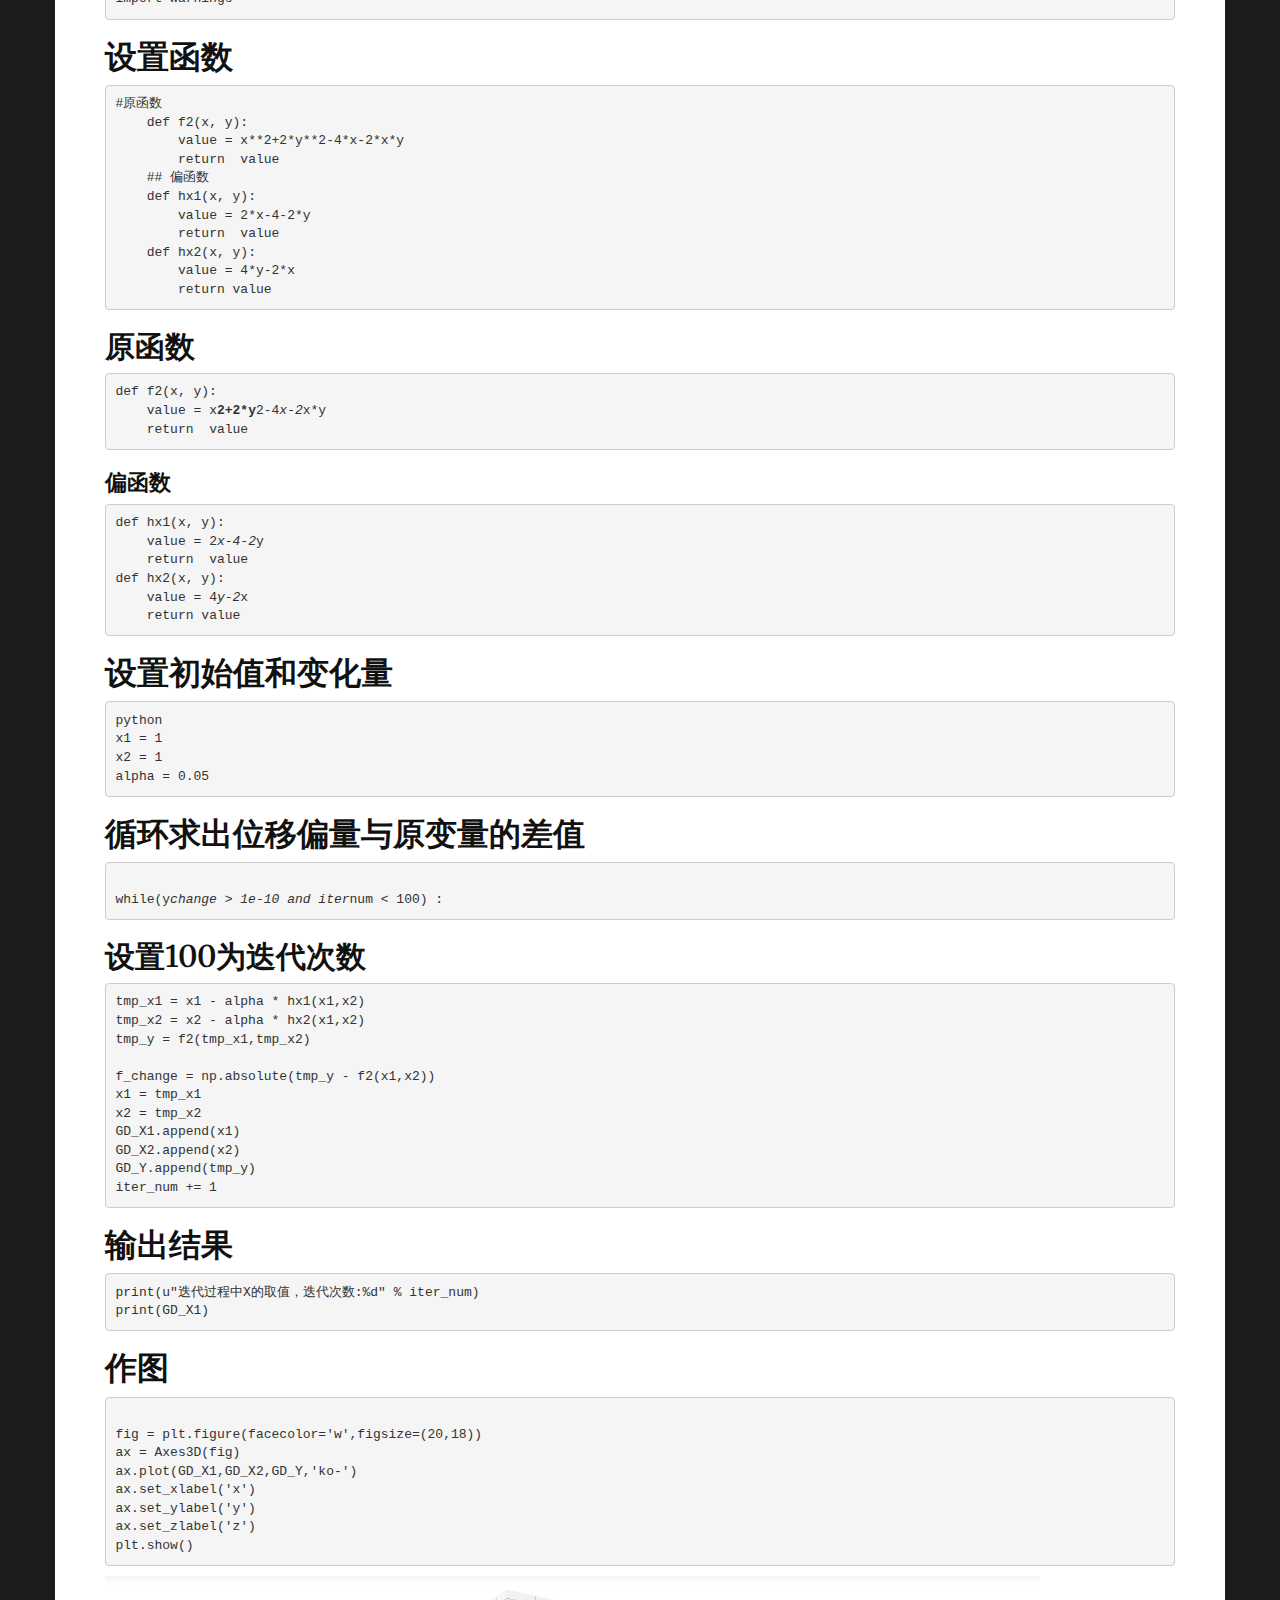
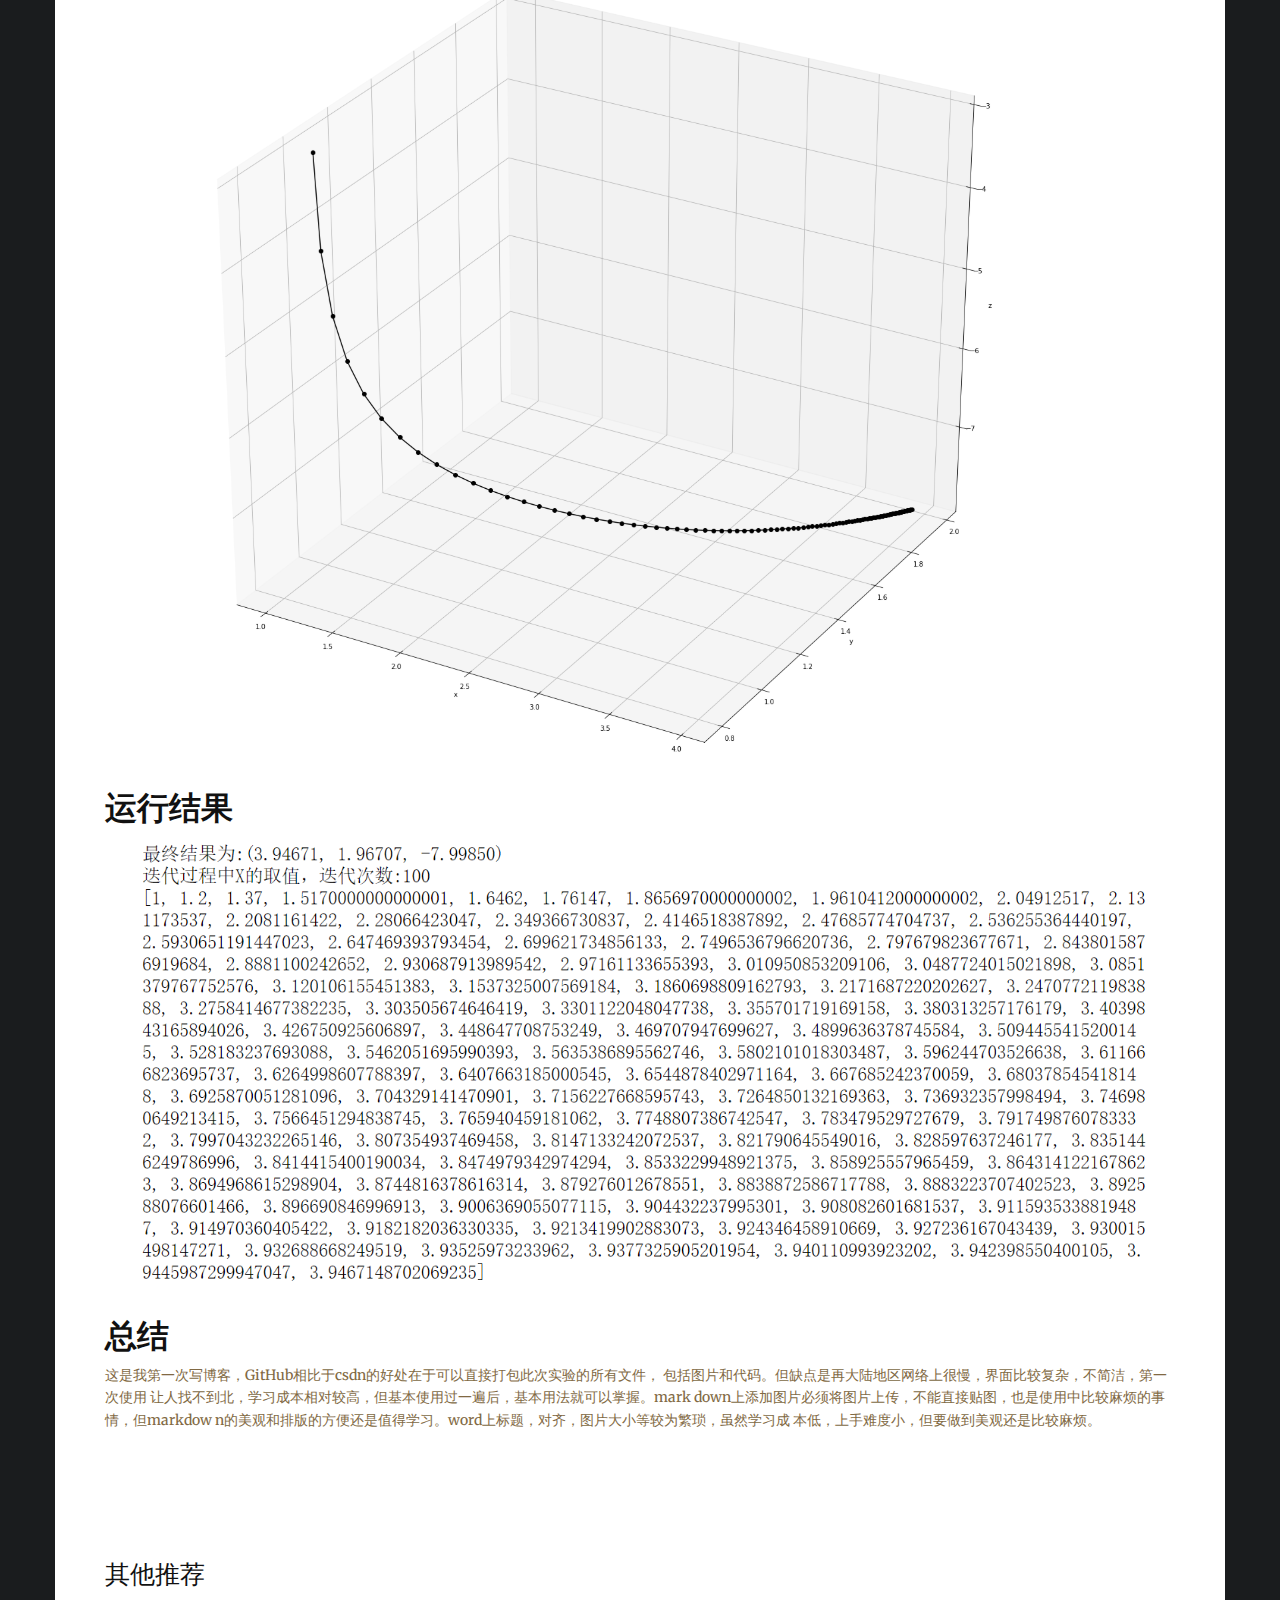
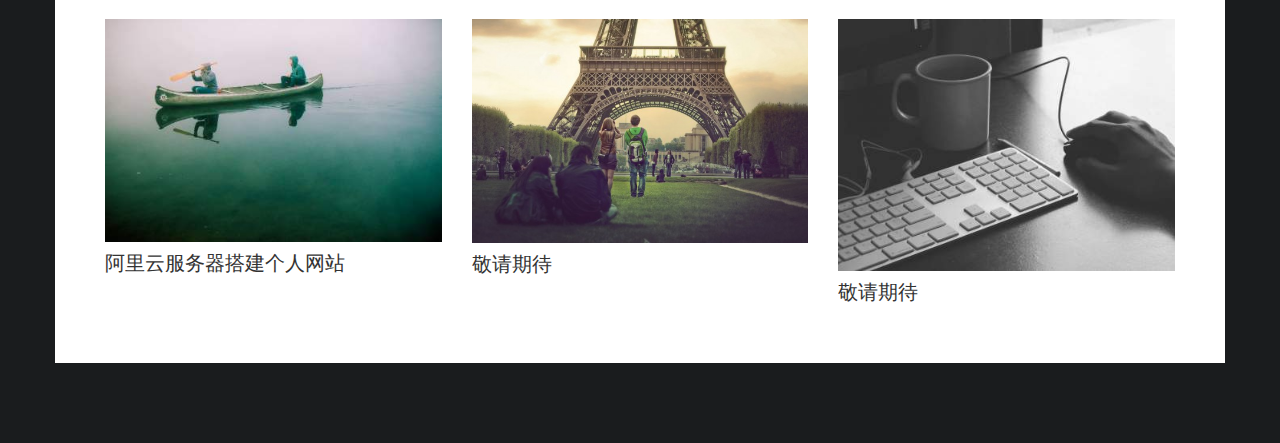
==== commit 6fd0a0e8: "web" ====
--- a/AIweek6.html
+++ b/AIweek6.html
@@ -57,9 +57,9 @@
 					<li>
                         <a class="page-scroll" href="archive.html">Blog</a>
                     </li>
-                    <!-- <li>
-                        <a class="page-scroll" href="single.html">About</a>
-                    </li> -->
+                    <li>
+                        <a class="page-scroll" href="game/game.html">Game</a>
+                    </li>
                 </ul>
             </div>
             <!-- /.navbar-collapse -->
